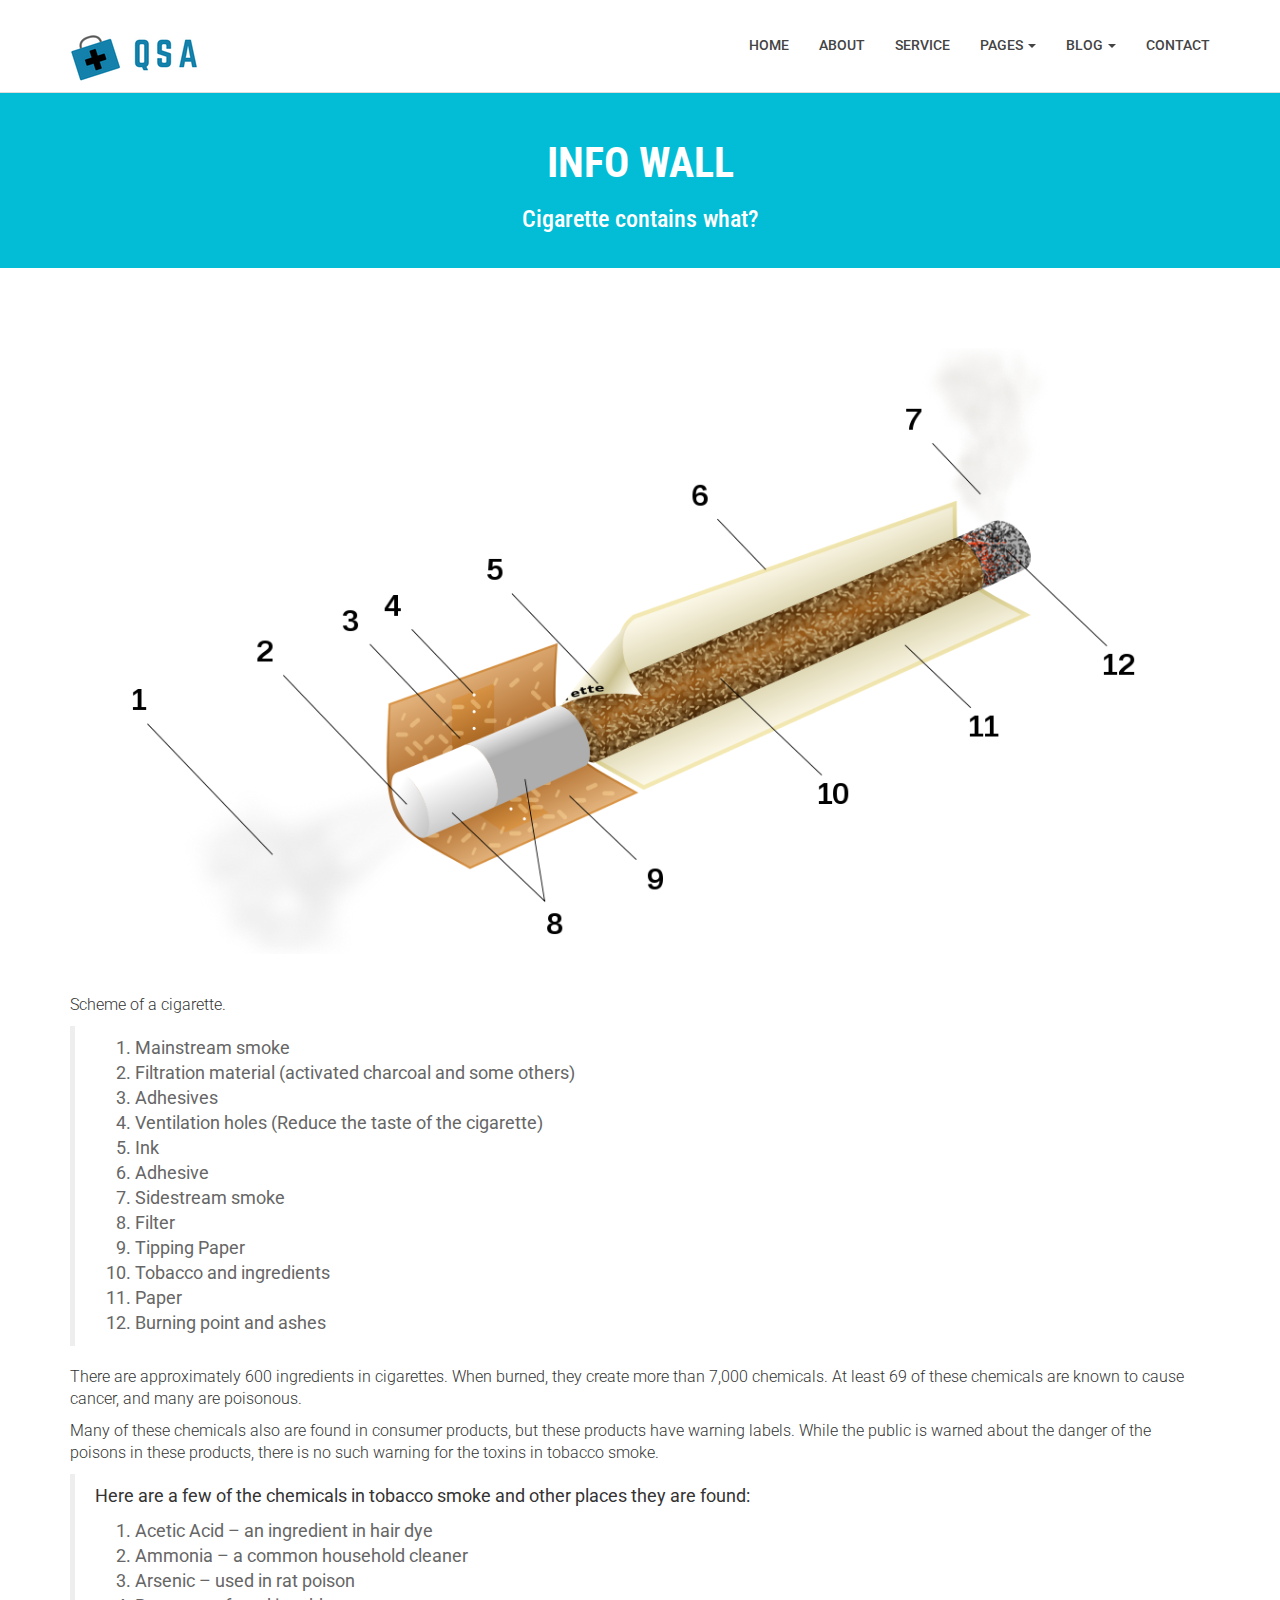
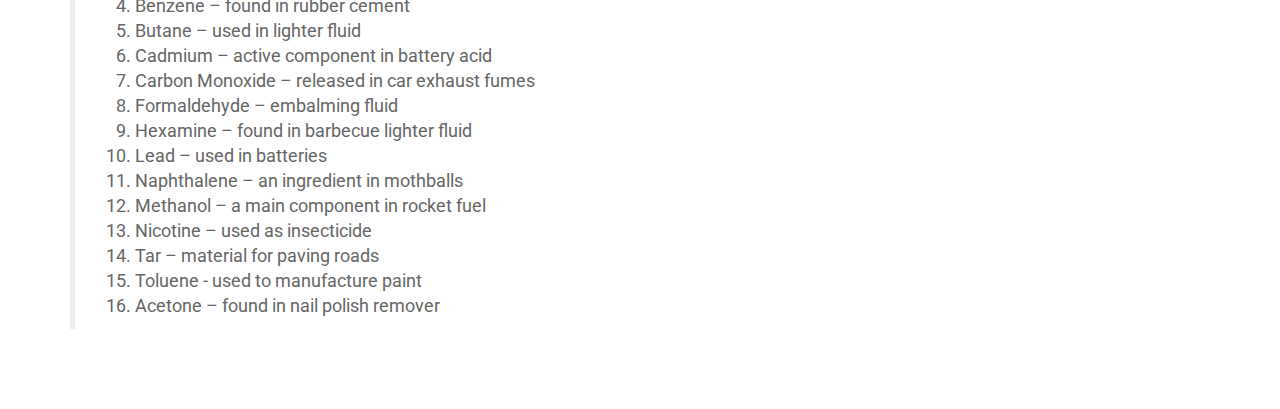
==== cigarette_contains_what.html @ d5af7736 "Initial commit" ====
<!DOCTYPE html>
<html class="no-js">
    <head>
        <!-- Basic Page Needs
        ================================================== -->
        <meta charset="utf-8">
        <meta http-equiv="Content-Type" content="text/html; charset=utf-8">
        <link rel="icon" href="favicon.ico">
        <title>Timer Agency Template</title>
        <meta name="description" content="">
        <meta name="keywords" content="">
        <meta name="author" content="">
        <!-- Mobile Specific Metas
        ================================================== -->
        <meta name="format-detection" content="telephone=no">
        <meta name="viewport" content="width=device-width, initial-scale=1">

        
        <!-- Template CSS Files
        ================================================== -->
        <!-- Twitter Bootstrs CSS -->
        <link rel="stylesheet" href="plugins/bootstrap/bootstrap.min.css">
        <!-- Ionicons Fonts Css -->
        <link rel="stylesheet" href="plugins/ionicons/ionicons.min.css">
        <!-- animate css -->
        <link rel="stylesheet" href="plugins/animate-css/animate.css">
        <!-- Hero area slider css-->
        <link rel="stylesheet" href="plugins/slider/slider.css">
        <!-- owl craousel css -->
        <link rel="stylesheet" href="plugins/owl-carousel/owl.carousel.css">
        <link rel="stylesheet" href="plugins/owl-carousel/owl.theme.css">
        <!-- Fancybox -->
        <link rel="stylesheet" href="plugins/facncybox/jquery.fancybox.css">
        <!-- template main css file -->
        <link rel="stylesheet" href="css/style.css">
    </head>
    <body>


        <!--
        ==================================================
        Header Section Start
        ================================================== -->
        <header id="top-bar" class="navbar-fixed-top animated-header">
            <div class="container">
                <div class="navbar-header">
                    <!-- responsive nav button -->
                    <button type="button" class="navbar-toggle" data-toggle="collapse" data-target=".navbar-collapse">
                    <span class="sr-only">Toggle navigation</span>
                    <span class="icon-bar"></span>
                    <span class="icon-bar"></span>
                    <span class="icon-bar"></span>
                    </button>
                    <!-- /responsive nav button -->
                    
                    <!-- logo -->
                    <div class="navbar-brand">
                        <a href="index.html" >
                            <img src="images/logo.png" alt="">
                        </a>
                    </div>
                    <!-- /logo -->
                </div>
                <!-- main menu -->
                <nav class="collapse navbar-collapse navbar-right" role="navigation">
                    <div class="main-menu">
                        <ul class="nav navbar-nav navbar-right">
                            <li>
                                <a href="index.html" >Home</a>
                            </li>
                            <li><a href="about.html">About</a></li>
                            <li><a href="service.html">Service</a></li>
                            <li class="dropdown">
                                <a href="#" class="dropdown-toggle" data-toggle="dropdown">Pages <span class="caret"></span></a>
                                <div class="dropdown-menu">
                                    <ul>
                                        <li><a href="404.html">404 Page</a></li>
                                        <li><a href="gallery.html">Gallery</a></li>
                                    </ul>
                                </div>
                            </li>
                            <li class="dropdown">
                                <a href="#" class="dropdown-toggle" data-toggle="dropdown">Blog <span class="caret"></span></a>
                                <div class="dropdown-menu">
                                    <ul>
                                        <li><a href="blog-fullwidth.html">Blog Full</a></li>
                                        <li><a href="blog-left-sidebar.html">Blog Left sidebar</a></li>
                                        <li><a href="blog-right-sidebar.html">Blog Right sidebar</a></li>
                                    </ul>
                                </div>
                            </li>
                            <li><a href="contact.html">Contact</a></li>
                        </ul>
                    </div>
                </nav>
                <!-- /main nav -->
            </div>
        </header>
        

<!--
==================================================
Global Page Section Start
================================================== -->
<section class="global-page-header">
    <div class="container">
        <div class="row">
            <div class="col-md-12">
                <div class="block">
                    <h2>Info Wall</h2>
                    <h3>Cigarette contains what?</h3>
                </div>
            </div>
        </div>
    </div>
</section><!--/#Page header-->


<section class="single-post">
    <div class="container">
        <div class="row">
            <div class="col-md-12">
                <div class="post-img">
                    <img class="img-responsive" alt="" src="images/cig-key.png" style="margin-left: 2%" style="padding-bottom:1em;"  >
                </div>
                <div class="post-content">
                    <p>
                        Scheme of a cigarette.
                    </p>
                    <blockquote>
                        <ol>
                            <li>Mainstream smoke</li>
                            <li>Filtration material (activated charcoal and some others)</li>
                            <li>Adhesives</li>
                            <li>Ventilation holes (Reduce the taste of the cigarette)</li>
                            <li>Ink</li>
                            <li>Adhesive</li>
                            <li>Sidestream smoke</li>
                            <li>Filter</li>
                            <li>Tipping Paper</li>
                            <li>Tobacco and ingredients</li>    
                            <li>Paper</li>
                            <li>Burning point and ashes</li>
                        </ol>
                    </blockquote>
                    <p>
                        There are approximately 600 ingredients in cigarettes. When burned, they create more than 7,000 chemicals. At least 69 of these chemicals are known to cause cancer, and many are poisonous.
                    </p>
                    <p>
                        Many of these chemicals also are found in consumer products, but these products have warning labels. While the public is warned about the danger of the poisons in these products, there is no such warning for the toxins in tobacco smoke.
                    </p>
                    <blockquote>
                        Here are a few of the chemicals in tobacco smoke and other places they are found:</p>     
                    <ol>
                        <li>Acetic Acid –  an ingredient in hair dye</li>
                        <li>Ammonia – a common household cleaner</li>
                        <li>Arsenic – used in rat poison</li>
                        <li>Benzene – found in rubber cement</li>
                        <li>Butane – used in lighter fluid</li>
                        <li>Cadmium – active component in battery acid</li>
                        <li>Carbon Monoxide – released in car exhaust fumes</li>
                        <li>Formaldehyde – embalming fluid</li>
                        <li>Hexamine – found in barbecue lighter fluid</li>
                        <li>Lead – used in batteries</li>
                        <li>Naphthalene – an ingredient in mothballs</li>
                        <li>Methanol – a main component in rocket fuel</li>
                        <li>Nicotine – used as insecticide</li>
                        <li>Tar – material for paving roads</li>
                        <li>Toluene - used to manufacture paint</li>
                        <li>Acetone – found in nail polish remover</li>
                    </ol>
                    </blockquote>
                   
                </div>
                

	<!-- Template Javascript Files
	================================================== -->
	<!-- jquery -->
	<script src="plugins/jQurey/jquery.min.js"></script>
	<!-- Form Validation -->
    <script src="plugins/form-validation/jquery.form.js"></script> 
    <script src="plugins/form-validation/jquery.validate.min.js"></script>
	<!-- owl carouserl js -->
	<script src="plugins/owl-carousel/owl.carousel.min.js"></script>
	<!-- bootstrap js -->
	<script src="plugins/bootstrap/bootstrap.min.js"></script>
	<!-- wow js -->
	<script src="plugins/wow-js/wow.min.js"></script>
	<!-- slider js -->
	<script src="plugins/slider/slider.js"></script>
	<!-- Fancybox -->
	<script src="plugins/facncybox/jquery.fancybox.js"></script>
	<!-- template main js -->
	<script src="js/main.js"></script>
 	</body>
</html>
---- plugins/slider/slider.css ----
/* -------------------------------- 

Primary style

-------------------------------- */


.cd-words-wrapper {
  display: inline-block;
  position: relative;
  text-align: left;
}
.cd-words-wrapper b {
  display: inline-block;
  position: absolute;
  white-space: nowrap;
  left: 0;
  top: 0;
}
.cd-words-wrapper b.is-visible {
  position: relative;
}
.no-js .cd-words-wrapper b {
  opacity: 0;
}
.no-js .cd-words-wrapper b.is-visible {
  opacity: 1;
}


xslide 

-------------------------------- */
.cd-headline.slide span {
  display: inline-block;
  padding: .2em 0;
}
.cd-headline.slide .cd-words-wrapper {
  overflow: hidden;
  vertical-align: top;
  width: auto!important;
}
.cd-headline.slide b {
  opacity: 0;
  top: .2em;
}
.cd-headline.slide b.is-visible {
  top: 0;
  opacity: 1;
  -webkit-animation: slide-in 0.6s;
  -moz-animation: slide-in 0.6s;
  animation: slide-in 0.6s;
}
.cd-headline.slide b.is-hidden {
  -webkit-animation: slide-out 0.6s;
  -moz-animation: slide-out 0.6s;
  animation: slide-out 0.6s;
}

@-webkit-keyframes slide-in {
  0% {
    opacity: 0;
    -webkit-transform: translateY(-100%);
  }
  60% {
    opacity: 1;
    -webkit-transform: translateY(20%);
  }
  100% {
    opacity: 1;
    -webkit-transform: translateY(0);
  }
}
@-moz-keyframes slide-in {
  0% {
    opacity: 0;
    -moz-transform: translateY(-100%);
  }
  60% {
    opacity: 1;
    -moz-transform: translateY(20%);
  }
  100% {
    opacity: 1;
    -moz-transform: translateY(0);
  }
}
@keyframes slide-in {
  0% {
    opacity: 0;
    -webkit-transform: translateY(-100%);
    -moz-transform: translateY(-100%);
    -ms-transform: translateY(-100%);
    -o-transform: translateY(-100%);
    transform: translateY(-100%);
  }
  60% {
    opacity: 1;
    -webkit-transform: translateY(20%);
    -moz-transform: translateY(20%);
    -ms-transform: translateY(20%);
    -o-transform: translateY(20%);
    transform: translateY(20%);
  }
  100% {
    opacity: 1;
    -webkit-transform: translateY(0);
    -moz-transform: translateY(0);
    -ms-transform: translateY(0);
    -o-transform: translateY(0);
    transform: translateY(0);
  }
}
@-webkit-keyframes slide-out {
  0% {
    opacity: 1;
    -webkit-transform: translateY(0);
  }
  60% {
    opacity: 0;
    -webkit-transform: translateY(120%);
  }
  100% {
    opacity: 0;
    -webkit-transform: translateY(100%);
  }
}
@-moz-keyframes slide-out {
  0% {
    opacity: 1;
    -moz-transform: translateY(0);
  }
  60% {
    opacity: 0;
    -moz-transform: translateY(120%);
  }
  100% {
    opacity: 0;
    -moz-transform: translateY(100%);
  }
}
@keyframes slide-out {
  0% {
    opacity: 1;
    -webkit-transform: translateY(0);
    -moz-transform: translateY(0);
    -ms-transform: translateY(0);
    -o-transform: translateY(0);
    transform: translateY(0);
  }
  60% {
    opacity: 0;
    -webkit-transform: translateY(120%);
    -moz-transform: translateY(120%);
    -ms-transform: translateY(120%);
    -o-transform: translateY(120%);
    transform: translateY(120%);
  }
  100% {
    opacity: 0;
    -webkit-transform: translateY(100%);
    -moz-transform: translateY(100%);
    -ms-transform: translateY(100%);
    -o-transform: translateY(100%);
    transform: translateY(100%);
  }
}
/* --------------------------------
---- css/style.css ----
@import url(http://fonts.googleapis.com/css?family=Roboto:400,300,100,500,700);
@import url(http://fonts.googleapis.com/css?family=Roboto+Condensed:400,300,700);
@import url(http://fonts.googleapis.com/css?family=Glegoo);
body {
  font-family: "Roboto", sans-serif;
}

h1, h2, h3, h4, h5, h6 {
  font-family: "Roboto Condensed", sans-serif;
}

h2 {
  font-size: 26px;
}

p {
  font-family: "Roboto", sans-serif;
  line-height: 22px;
  font-size: 16px;
  font-weight: 300;
}

body {
  background: #ffffff;
}

ul {
  padding-left: 0;
}

ul li {
  list-style: none;
}

a:hover {
  text-decoration: none;
}

.section-heading {
  text-align: center;
  margin-bottom: 65px;
}

.section-heading p {
  font-size: 14px;
  font-weight: 300;
  color: #727272;
  line-height: 20px;
}

.title {
  font-size: 30px;
  line-height: 1.1;
  font-weight: 300;
  color: #333;
  text-transform: uppercase;
  margin-bottom: 20px;
}

.subtitle {
  font-size: 24px;
  font-weight: 600;
  margin-bottom: 18px;
  text-transform: uppercase;
}

.subtitle-des {
  color: #727272;
  font-size: 14px;
  margin-bottom: 35px;
  font-weight: 300;
}

.pages {
  padding: 80px 0 40px;
}

.moduler {
  padding: 140px 0;
}

.social-share li {
  display: inline-block;
  margin: 3px 1px;
}

.social-share a {
  font-size: 20px;
  color: #fff;
  background: #02bdd5;
  padding: 4px 10px;
  display: inline-block;
}

.fancybox-close {
  background: url("../images/icons/close.png") no-repeat scroll 0 0 transparent;
  height: 50px;
  right: 0;
  top: 0;
  width: 50px;
}

.fancybox-next span {
  background: url("../images/icons/right.png") no-repeat scroll center center #009ee3;
  height: 50px;
  width: 50px;
  right: 0;
}

.fancybox-prev span {
  background: url("../images/icons/left.png") no-repeat scroll center center #009ee3;
  height: 50px;
  width: 50px;
  left: 0;
}

.fancybox-title {
  padding: 15px 8px;
}

.fancybox-title h3 {
  font-size: 15px;
  margin: 0;
}

.global-page-header {
  background-attachment: fixed;
  background-size: cover;
  padding: 120px 0 25px 0;
  position: relative;
  background: #02bdd5;
  color: #fff;
}

.global-page-header h2 {
  font-size: 42px;
  font-weight: bold;
  color: #fff;
  text-transform: uppercase;
}

.global-page-header .breadcrumb {
  background: none;
  font-size: 16px;
  padding: 8px  0;
}

.global-page-header .breadcrumb .active, .global-page-header .breadcrumb li a {
  color: #fff;
}

.global-page-header .block {
  position: relative;
  z-index: 99;
  text-align: center;
}

.works-fit {
  padding: 40px 0;
}

.works-fit figure .buttons {
  left: 14%;
}

.company-description {
  margin-top: 80px;
}

.company-description .block h3 {
  margin-top: 0;
}

.company-description .block p {
  color: #727272;
}

/*=== MEDIA QUERY ===*/
.navbar-default .navbar-nav li a:hover {
  color: #02bdd5;
}

.navbar.navbar-default {
  border: 0;
  border-radius: 0;
  margin-bottom: 0;
}

.navbar.navbar-default .navbar-toggle {
  margin-top: 32px;
}

.navbar-header .navbar-brand {
  padding: 5px 0;
}

.navbar-header .navbar-brand a {
  height: auto;
  display: inline-block;
  margin-top: 8px;
}

.navbar-inverse .navbar-toggle {
  background: #444;
}

.navbar-inverse .navbar-toggle:focus {
  background: #444;
}

#top-bar {
  background: #fff;
  color: #fff;
  transition: all 0.2s ease-out 0s;
  padding: 15px 0;
  box-shadow: 0 0 3px 0 rgba(0, 0, 0, 0.1);
  border-bottom: 1px solid #dedede;
}

#top-bar .navbar-nav li a:hover {
  background: transparent;
}

#top-bar.animated-header {
  padding: 20px 0;
  background: #fff;
  box-shadow: none;
}

#top-bar .main-menu li {
  position: relative;
}

#top-bar .main-menu li a {
  color: #444;
  font-size: 14px;
  font-weight: 500;
  border-bottom: 2px solid transparent;
  transition: .3s all;
  text-transform: uppercase;
}

#top-bar .main-menu li a:hover {
  color: #02bdd5;
}

.navbar-custom .nav li a {
  position: relative;
  color: #222222;
}

.navbar-right .dropdown-menu {
  right: auto;
  left: 0;
}

.navbar-custom .dropdown-menu {
  position: absolute;
  display: block;
  visibility: hidden;
  opacity: 0;
}

.navbar-toggle {
  background: #222222;
}

.navbar-toggle .icon-bar {
  background: #fff;
}

.dropdown-menu ul {
  list-style: none;
  padding: 15px;
  margin-left: auto;
  margin-right: auto;
  margin-bottom: 0;
  margin-top: -5px;
  background: #fff;
  background-color: rgba(0, 0, 0, 0.95);
  box-shadow: 0 2px 0.09px rgba(0, 0, 0, 0.15);
}

.nav .open a {
  background-color: transparent;
}

.nav .open a:focus {
  background-color: transparent;
}

#top-bar .dropdown-menu ul li a {
  display: block;
  font-size: 13px;
  font-weight: 400;
  line-height: normal;
  text-decoration: none;
  padding: 8px 0;
  color: #fff;
  border-bottom: 1px solid rgba(0, 0, 0, 0.1);
}

#hero-area {
  background: url("../images/slider.jpg") no-repeat 50%;
  background-size: cover;
  background-attachment: fixed;
  padding: 230px 0;
  color: #fff;
  box-shadow: 0 0 8px rgba(0, 0, 0, 0.3);
  position: relative;
}

#hero-area:before {
  content: '';
  z-index: 9;
  background: rgba(255, 255, 255, 0.78);
  position: absolute;
  top: 0;
  left: 0;
  right: 0;
  bottom: 0;
}

#hero-area .block {
  position: relative;
  z-index: 999;
}

#hero-area h1 {
  font-size: 40px;
  line-height: 50px;
  color: #333;
  font-weight: 700;
  margin-bottom: 15px;
  text-transform: uppercase;
}

#hero-area h2 {
  font-size: 18px;
  font-weight: 300;
  margin-bottom: 38px;
  line-height: 27px;
  text-transform: uppercase;
  color: #666;
  font-family: 'Roboto', sans-serif;
  margin-top: 25px;
}

#hero-area .btn {
  background: #414141;
  border: none;
  color: #fff;
  padding: 20px 35px;
  margin-top: 30px;
  font-size: 16px;
  font-size: 13px;
  line-height: 1em;
  text-transform: uppercase;
  letter-spacing: normal;
  border-radius: 0;
}

#call-to-action {
  background: #02bdd5;
  background-size: cover;
  background-attachment: fixed;
  padding: 80px 0;
  text-align: center;
  position: relative;
  color: #fff;
}

#call-to-action .block {
  position: relative;
  z-index: 99;
  color: #fff;
}

#call-to-action .block h2 {
  margin-bottom: 15px;
  color: #fff;
}

#call-to-action .block p {
  font-size: 15px;
  font-weight: 300;
  font-family: 'Roboto', sans-serif;
  margin-top: 20px;
}

#call-to-action .block .btn-contact {
  background: #fff;
  border: none;
  color: #02bdd5;
  padding: 16px 35px;
  margin-top: 20px;
  font-size: 12px;
  letter-spacing: 2px;
  text-transform: uppercase;
  border-radius: 0;
}

#call-to-action .block .btn-contact i {
  margin-right: 10px;
}

#about {
  padding: 110px 0;
}

#about .block {
  padding: 20px 30px 0 30px;
}

#about .block h2 {
  font-size: 24px;
  font-weight: 600;
  margin-bottom: 30px;
  text-transform: uppercase;
}

#about .block p {
  color: #727272;
  font-size: 16px;
  line-height: 28px;
  margin-bottom: 35px;
}

#about .block img {
  max-width: 100%;
}

.about-feature {
  margin-top: 50px;
}

.about-feature .block {
  color: #fff;
  width: 33.33%;
  padding: 5%;
  float: left;
}

.about-feature .block p {
  font-weight: 300;
}

.about-feature .about-feature-1 {
  background: #02bdd5;
}

.about-feature .about-feature-2 {
  background: #00B0C7;
}

.about-feature .about-feature-3 {
  background: #00A6BB;
}

.works {
  padding: 80px 0;
  background: #FCFCFC;
}

.works .block {
  position: relative;
  z-index: 99;
}

.works .block:hover .img-overly .overly {
  opacity: 1;
}

.works .block h4 {
  padding: 20px 15px;
  margin-top: 0;
  color: #666;
}

.works .block .img-overly {
  position: relative;
  background: rgba(0, 0, 0, 0.85);
}

.works .block .img-overly img {
  border-radius: 0;
}

.works .block .img-overly .overly {
  background: rgba(57, 181, 74, 0.9);
  position: absolute;
  top: 0;
  right: 0;
  left: 0;
  bottom: 0;
  opacity: 0;
  transition: .3s all;
}

.works .block .img-overly .overly a {
  position: absolute;
  top: 45%;
  left: 22%;
}

.works .block .img-overly .overly a i {
  font-size: 30px;
  color: #fff;
}

figure {
  background: #fff;
  margin-bottom: 45px;
  box-shadow: 0 2px 5px 0 rgba(0, 0, 0, 0.04), 0 2px 10px 0 rgba(0, 0, 0, 0.06);
}

figure .img-wrapper {
  position: relative;
  overflow: hidden;
}

figure img {
  -webkit-transform: scale3d(1, 1, 1);
  transform: scale3d(1, 1, 1);
  transition: -webkit-transform 400ms;
  transition: transform 400ms;
  transition: transform 400ms, -webkit-transform 400ms;
}

figure:hover img {
  -webkit-transform: scale3d(1.2, 1.2, 1);
  transform: scale3d(1.2, 1.2, 1);
}

figure:hover .overlay {
  opacity: 1;
}

figure:hover .overlay .buttons a {
  -webkit-transform: scale3d(1, 1, 1);
  transform: scale3d(1, 1, 1);
}

figure .overlay {
  position: absolute;
  top: 0;
  left: 0;
  right: 0;
  bottom: 0;
  padding: 10px;
  text-align: center;
  background: rgba(0, 0, 0, 0.7);
  opacity: 0;
  transition: opacity 400ms;
}

figure .overlay a {
  display: inline-block;
  color: #fff;
  padding: 10px 23px;
  line-height: 1;
  border: 1px solid #fff;
  border-radius: 0px;
  margin: 4px;
  -webkit-transform: scale3d(0, 0, 0);
  transform: scale3d(0, 0, 0);
  transition: all 400ms;
}

figure .overlay a:hover {
  text-decoration: none;
}

figure .overlay:hover a {
  -webkit-transform: scale3d(1, 1, 1);
  transform: scale3d(1, 1, 1);
}

figure .buttons {
  position: absolute;
  top: 45%;
  left: 24%;
}

figure figcaption {
  padding: 20px 25px;
  margin-top: 0;
  color: #666;
}

figure figcaption h4 {
  margin: 0;
}

figure figcaption h4 a {
  color: #02bdd5;
}

figure figcaption p {
  font-size: 14px;
  margin-bottom: 0;
  margin-top: 5px;
}

#feature {
  padding: 80px 0;
}

#feature .media {
  margin: 0px 0 70px 0;
}

#feature .media .media-left {
  padding-right: 25px;
}

#feature h3 {
  color: #222222;
  font-size: 18px;
  text-transform: uppercase;
  text-align: center;
  margin-bottom: 20px;
  margin: 0px 0px 15px;
  font-weight: 400;
}

#feature p {
  line-height: 25px;
  font-size: 14px;
  color: #777777;
}

#feature .icon {
  text-decoration: none;
  color: #fff;
  background-color: #02bdd5;
  height: 100px;
  text-align: center;
  width: 100px;
  font-size: 50px;
  line-height: 100px;
  overflow: hidden;
  -webkit-border-radius: 50%;
  -moz-border-radius: 50%;
  -ms-border-radius: 50%;
  -o-border-radius: 50%;
  text-shadow: #00a4ba 1px 1px, #00a4ba 2px 2px, #00a4ba 3px 3px, #00a4ba 4px 4px, #00a4ba 5px 5px, #00a4ba 6px 6px, #00a4ba 7px 7px, #00a4ba 8px 8px, #00a4ba 9px 9px, #00a4ba 10px 10px, #00a4ba 11px 11px, #00a4ba 12px 12px, #00a4ba 13px 13px, #00a4ba 14px 14px, #00a4ba 15px 15px, #00a4ba 16px 16px, #00a4ba 17px 17px, #00a4ba 18px 18px, #00a4ba 19px 19px, #00a4ba 20px 20px, #00a4ba 21px 21px, #00a4ba 22px 22px, #00a4ba 23px 23px, #00a4ba 24px 24px, #00a4ba 25px 25px, #00a4ba 26px 26px, #00a4ba 27px 27px, #00a4ba 28px 28px, #00a4ba 29px 29px, #00a4ba 30px 30px, #00a4ba 31px 31px, #00a4ba 32px 32px, #00a4ba 33px 33px, #00a4ba 34px 34px, #00a4ba 35px 35px, #00a4ba 36px 36px, #00a4ba 37px 37px, #00a4ba 38px 38px, #00a4ba 39px 39px, #00a4ba 40px 40px, #00a4ba 41px 41px, #00a4ba 42px 42px, #00a4ba 43px 43px, #00a4ba 44px 44px, #00a4ba 45px 45px, #00a4ba 46px 46px, #00a4ba 47px 47px, #00a4ba 48px 48px, #00a4ba 49px 49px, #00a4ba 50px 50px, #00a4ba 51px 51px, #00a4ba 52px 52px, #00a4ba 53px 53px, #00a4ba 54px 54px, #00a4ba 55px 55px, #00a4ba 56px 56px, #00a4ba 57px 57px, #00a4ba 58px 58px, #00a4ba 59px 59px, #00a4ba 60px 60px, #00a4ba 61px 61px, #00a4ba 62px 62px, #00a4ba 63px 63px, #00a4ba 64px 64px, #00a4ba 65px 65px, #00a4ba 66px 66px, #00a4ba 67px 67px, #00a4ba 68px 68px, #00a4ba 69px 69px, #00a4ba 70px 70px, #00a4ba 71px 71px, #00a4ba 72px 72px, #00a4ba 73px 73px, #00a4ba 74px 74px, #00a4ba 75px 75px, #00a4ba 76px 76px, #00a4ba 77px 77px, #00a4ba 78px 78px, #00a4ba 79px 79px, #00a4ba 80px 80px, #00a4ba 81px 81px, #00a4ba 82px 82px, #00a4ba 83px 83px, #00a4ba 84px 84px, #00a4ba 85px 85px, #00a4ba 86px 86px, #00a4ba 87px 87px, #00a4ba 88px 88px, #00a4ba 89px 89px, #00a4ba 90px 90px, #00a4ba 91px 91px, #00a4ba 92px 92px, #00a4ba 93px 93px, #00a4ba 94px 94px, #00a4ba 95px 95px, #00a4ba 96px 96px, #00a4ba 97px 97px, #00a4ba 98px 98px, #00a4ba 99px 99px, #00a4ba 100px 100px;
}

.wrapper_404 h1 {
  font-size: 200px;
  color: #02bdd5;
  line-height: 1;
}

.wrapper_404 h2 {
  font-size: 50px;
  margin-top: 0;
}

.wrapper_404 .btn-home {
  background: #414141;
  border: none;
  color: #fff;
  padding: 20px 35px;
  margin-top: 10px;
  font-size: 16px;
  font-size: 13px;
  line-height: 1em;
  text-transform: uppercase;
  letter-spacing: normal;
  border-radius: 0;
}

#blog-full-width {
  padding: 40px 0 80px;
}

article {
  padding: 30px 0;
}

.blog-content h2 {
  font-family: 'Roboto', sans-serif;
}

.blog-content h2 a {
  color: #444;
  font-weight: 400;
  font-size: 30px;
}

.blog-content .blog-meta {
  color: #9a9a9a;
  font-weight: 300;
  margin-bottom: 25px;
}

.blog-content .blog-meta span:after {
  content: '/';
  padding: 0 3px 0 6px;
}

.blog-content .blog-meta a {
  color: #acacac;
}

.blog-content .blog-meta p {
  margin-top: 20px;
}

.blog-content .btn-details {
  color: #02bdd5;
  padding: 0;
  background: #02bdd5;
  color: #fff;
  padding: 8px 18px;
  border-radius: 0;
  margin-top: 15px;
  border: 1px solid #fff;
  box-shadow: 0px 0px 0px 1px #02bdd5;
}

.blog-post-image {
  margin-top: 30px;
}

.sidebar {
  padding-top: 60px;
}

.sidebar .widget {
  margin-bottom: 40px;
  padding: 15px;
  border: 1px solid #dedede;
}

.sidebar .widget h3 {
  margin-top: 8px;
}

.sidebar .search input.form-control {
  border-right: 0;
  border-radius: 0;
  box-shadow: inset 0 0px 0px rgba(0, 0, 0, 0.075);
}

.sidebar .search button {
  border-left: 0;
}

.sidebar .search button:hover {
  background: transparent;
}

.sidebar .author .author-img img {
  width: 90px;
  border-radius: 100%;
  margin-top: -40px;
  border: 3px solid #fff;
}

.sidebar .author .author-bio p {
  font-size: 14px;
  color: #888;
}

.sidebar .categories ul li {
  border-bottom: 1px solid #f0f0f0;
  padding: 10px 0;
  list-style: none;
}

.sidebar .categories ul li span.badge {
  float: right;
  background: transparent;
  color: #444;
  border: 1px solid #dedede;
  border-radius: 0;
}

.sidebar .categories ul li a {
  color: #555;
}

.sidebar .categories ul li:last-child {
  border-bottom: none;
}

.sidebar .recent-post ul li {
  margin: 20px 0;
}

.sidebar .recent-post ul li a {
  color: #555;
  font-size: 15px;
}

.sidebar .recent-post ul li a:hover {
  color: #02bdd5;
}

.sidebar .recent-post time {
  font-weight: 300;
  color: #999;
  font-size: 12px;
}

#clients {
  padding: 30px 0 60px;
}

#clients .owl-carousel .owl-item {
  margin-right: 10px;
}

#clients .owl-carousel .owl-item img {
  display: block;
  width: 100%;
  -webkit-transform-style: preserve-3d;
}

#contact-section {
  padding: 90px 0;
}

#contact-section .contact-form {
  margin-top: 42px;
}

#contact-section .contact-form .btn-send {
  color: #fff;
  outline: none;
  background: #02bdd5;
}

#contact-section .contact-form .btn-send:hover {
  border: 1px solid #02bdd5;
}

#contact-section input {
  display: block;
  height: 40px;
  padding: 6px 12px;
  font-size: 13px;
  line-height: 1.428571429;
  background-color: #fff;
  background-image: none;
  border: 1px solid #ccc;
  border-radius: 4px;
  box-shadow: inset 0 1px 1px rgba(0, 0, 0, 0.075);
  transition: border-color ease-in-out 0.15s, box-shadow ease-in-out 0.15s;
  border-radius: 1px;
  border: 1px solid rgba(111, 121, 122, 0.3);
  box-shadow: none;
  -webkit-box-shadow: none;
}

#contact-section textarea {
  display: block;
  border-radius: 0;
  width: 100%;
  padding: 6px 12px;
  font-size: 14px;
  line-height: 1.42857143;
  color: #555555;
  background-color: #fff;
  background-image: none;
  border: 1px solid #cccccc;
  box-shadow: none;
  transition: border-color ease-in-out 0.15s, box-shadow ease-in-out 0.15s;
}

#contact-section .address, #contact-section .email, #contact-section .phone {
  text-align: center;
  background: #F7F7F7;
  padding: 20px 0 40px 0;
  margin-bottom: 20px;
}

#contact-section .address i, #contact-section .email i, #contact-section .phone i {
  font-size: 45px;
  color: #02bdd5;
}

#contact-section .address h5, #contact-section .email h5, #contact-section .phone h5 {
  font-size: 16px;
  line-height: 1.4;
}

#contact-section .address-details {
  padding-top: 70px;
}

#map-canvas {
  width: 100%;
  height: 350px;
  background-color: #CCC;
}

.error {
  padding: 10px;
  color: #D8000C;
  border-radius: 2px;
  font-size: 14px;
  background-color: #FFBABA;
}

.success {
  background-color: #6cb670;
  border-radius: 2px;
  color: #fff;
  font-size: 14px;
  padding: 10px;
}

#error, #success {
  display: none;
  margin-bottom: 10px;
}

.gallery {
  padding: 100px;
}

.gallery figure .buttons {
  left: 40%;
}

.portfolio-meta span {
  margin: 5px 10px;
  font-weight: 300;
}

.portfolio-meta span a {
  color: #fff;
}

.portfolio-single {
  padding: 80px 0 20px;
}

.portfolio-single .portfolio-content {
  padding: 40px 0;
}

.single-post {
  padding: 80px 0 20px;
}

.single-post .post-content {
  padding: 40px 0;
}

.single-post .post-content ol li, .single-post .post-content ul li {
  color: #666;
}

.single-post .media {
  border: 1px solid #dedede;
  padding: 30px 20px;
}

.single-post .media .media-body a {
  color: #02bdd5;
  font-size: 12px;
}

.single-post .media .media {
  border: none;
}

.single-post .comments {
  margin-top: 40px;
}

.single-post .post-comment {
  margin-top: 40px;
}

.single-post .post-comment h3 {
  margin-bottom: 15px;
}

.single-post .post-comment .form-control {
  box-shadow: none;
  border-radius: 0;
}

.single-post .post-comment .btn-send {
  background: #02bdd5;
  color: #fff;
  border-radius: 0;
}

#product-showcase-banner {
  padding-top: 160px;
}

#product-showcase-banner .block {
  padding: 20px 0 20px 50px;
}

#product-showcase-banner .block h2 {
  font-size: 40px;
  color: #02bdd5;
  margin-bottom: 20px;
  margin-top: 0;
}

#product-showcase-banner .block p {
  color: #666;
  line-height: 25px;
}

#product-showcase-banner .block .buttons {
  margin-top: 25px;
}

#product-showcase-banner .block .buttons .btn {
  color: #fff;
  border: none;
  padding: 12px 40px;
  transition: .2s all;
  letter-spacing: 2px;
  font-size: 15px;
}

#product-showcase-banner .block .buttons .btn-demo {
  background: #5abd4f;
  margin-right: 8px;
  border-bottom: 3px solid #429E38;
}

#product-showcase-banner .block .buttons .btn-demo:hover {
  background: #429E38;
}

#product-showcase-banner .block .buttons .btn-buy {
  background: #00AEDA;
  border-bottom: 3px solid #0190B5;
}

#product-showcase-banner .block .buttons .btn-buy:hover {
  background: #0190B5;
}

#product-showcase-banner .block .buttons .btn-buy span {
  margin-right: 8px;
  font-weight: bold;
}

#product-description {
  padding-top: 80px;
}

#product-description .block {
  height: 400px;
  overflow: hidden;
  margin-top: 35px;
  border-bottom: 1px solid #dedede;
  padding-top: 30px;
  position: relative;
  webkit-transform: translateZ(0);
  -webkit-transform: translateZ(0);
          transform: translateZ(0);
}

#product-description .block:hover img {
  -webkit-transform: translateY(20px);
  transform: translateY(20px);
}

#product-description .block img {
  position: absolute;
  top: 10px;
  left: 0;
  -webkit-transform: translateY(60px);
  transform: translateY(60px);
  transition: -webkit-transform 0.35s cubic-bezier(0.645, 0.045, 0.355, 1);
  transition: transform 0.35s cubic-bezier(0.645, 0.045, 0.355, 1);
  transition: transform 0.35s cubic-bezier(0.645, 0.045, 0.355, 1), -webkit-transform 0.35s cubic-bezier(0.645, 0.045, 0.355, 1);
}

#product-description .block .content {
  width: 60%;
  padding-top: 70px;
}

#product-description .block .content h3 {
  font-size: 32px;
  color: #5c5c5c;
}

#product-description .block .content p {
  color: #787f8c;
  line-height: 25px;
}

#related-items {
  padding: 60px 0 110px;
}

#related-items .title {
  border-bottom: 1px solid #dedede;
  padding: 10px 0;
  margin: 5px 15px 30px 15px;
  text-align: left;
  color: #777;
}

#related-items .product-details {
  margin-bottom: 0;
}

#related-items .block {
  position: relative;
  background: #fff;
  margin-bottom: 45px;
  box-shadow: 0 0px 1px rgba(0, 0, 0, 0.14);
}

#related-items .block:hover .img-overly .overly {
  opacity: 1;
}

#related-items .block h4 {
  padding: 20px 15px;
  margin-top: 0;
  color: #666;
}

#related-items .block h4 span {
  float: right;
  color: #02bdd5;
}

#related-items .block .img-overly {
  position: relative;
  background: rgba(0, 0, 0, 0.85);
}

#related-items .block .img-overly img {
  border-radius: 0;
}

#related-items .block .img-overly .overly {
  background: rgba(57, 181, 74, 0.9);
  position: absolute;
  top: 0;
  right: 0;
  left: 0;
  bottom: 0;
  opacity: 0;
  transition: .3s all;
}

#related-items .block .img-overly .overly a {
  position: absolute;
  top: 45%;
  left: 45%;
}

#related-items .block .img-overly .overly a i {
  font-size: 30px;
  color: #fff;
}

.service-page .service-parts .block {
  margin-bottom: 40px;
  text-align: center;
}

.service-page .service-parts .block i {
  font-size: 35px;
  color: #02bdd5;
}

.service-page .service-parts .block p {
  padding: 0 8px;
  font-size: 14px;
  color: #777;
  line-height: 1.7;
}

.works.service-page figure .buttons {
  position: absolute;
  top: 45%;
  left: 13%;
}

#team {
  margin: 50px 0;
}

.team-member {
  margin-top: 30px;
}

.team-member:hover .team-img img {
  opacity: .8;
}

.team-member .team-img {
  position: relative;
}

.team-member .team-img .team-pic {
  width: 100%;
}

.team-member .team_designation {
  font-size: 13px;
}

.team-member h3 {
  color: #02bdd5;
  margin-bottom: 0;
  font-size: 20px;
}

.team-member p {
  font-size: 14px;
}

.team-member .social-icons a {
  background: #02bdd5;
  color: #fff;
  padding: 4px 8px;
  display: inline-block;
  font-size: 15px;
}

.team-member .social-icons .facebook {
  padding: 4px 12px;
}

#footer {
  background: #fff;
  padding: 25px 0;
  color: #555;
}

#footer .copyright {
  font-size: 13px;
  margin-bottom: 0;
}

#footer .copyright a {
  color: #02bdd5;
}

#footer .social {
  text-align: right;
  margin-bottom: 0;
}

#footer .social li {
  display: inline-block;
  margin-right: 15px;
}

#footer .social li a {
  font-size: 22px;
  color: #02bdd5;
}

.cd-headline.slide .cd-words-wrapper {
  color: #02bdd5;
}

ul.social-icons {
  height: auto;
  overflow: hidden;
  list-style: none !important;
  margin-bottom: 10px;
}

ul.social-icons li {
  float: none;
  display: inline-block;
  height: 36px;
}

#copyright a:hover, #copyright nav .menu li a:hover {
  color: #e4e4e4 !important;
}

#copyright a {
  text-decoration: none;
}

#copyright a:hover {
  text-decoration: none;
}

/* Responsive styles
================================================== */
/* Large Devices, Wide Screens */
@media (min-width: 1200px) {
  /* Dropdown animation */
  .navbar-nav .dropdown-menu,
  .navbar-nav .dropdown.megamenu div.dropdown-menu {
    background: none;
    border: 0;
    box-shadow: none;
    display: block;
    opacity: 0;
    z-index: 1;
    visibility: hidden;
    -webkit-transform: scale(0.8);
    transform: scale(0.8);
    transition: visibility 500ms, opacity 500ms, -webkit-transform 500ms cubic-bezier(0.43, 0.26, 0.11, 0.99);
    transition: visibility 500ms, opacity 500ms, transform 500ms cubic-bezier(0.43, 0.26, 0.11, 0.99);
    transition: visibility 500ms, opacity 500ms, transform 500ms cubic-bezier(0.43, 0.26, 0.11, 0.99), -webkit-transform 500ms cubic-bezier(0.43, 0.26, 0.11, 0.99);
  }
  .navbar-nav .dropdown:hover div.dropdown-menu,
  .navbar-nav .dropdown.megamenu:hover div.dropdown-menu {
    opacity: 1;
    visibility: visible;
    color: #777;
    -webkit-transform: scale(1);
    transform: scale(1);
  }
  .navbar-nav .dropdown-backdrop {
    visibility: hidden;
  }
}

/*		Tablet Layout: 768px.
		Gutters: 24px.
		Outer margins: 28px.
		Inherits styles from: Default Layout.
-----------------------------------------------------------------
cols    1     2      3      4      5      6      7      8
px      68    160    252    344    436    528    620    712    */
/*		Mobile Layout: 320px.
		Gutters: 24px.
		Outer margins: 34px.
		Inherits styles from: Default Layout.
---------------------------------------------
cols    1     2      3
px      68    160    252    */
@media only screen and (max-width: 767px) {
  .title {
    font-size: 40px;
  }
  .navbar-header .navbar-brand a {
    padding: 6px 8px;
  }
  #hero-area {
    padding: 140px 0;
  }
  #hero-area .btn {
    margin-top: 8px;
  }
  #about {
    padding: 70px 0;
  }
  #about .block {
    padding: 0;
  }
  figure .buttons {
    left: 16%;
  }
  #feature .media {
    margin: 0px 0px 35px;
  }
  #footer .copyright {
    text-align: center;
  }
  #footer .social {
    text-align: center;
  }
  .dropdown-menu > ul > li > a {
    display: block;
    font-size: 14px;
    font-weight: 400;
    line-height: normal;
    text-decoration: none;
    padding: 15px;
    color: #333;
    border-bottom: 1px solid rgba(0, 0, 0, 0.1);
  }
  .dropdown-menu > ul {
    list-style: none;
    padding: 0 15px;
    margin-left: auto;
    margin-right: auto;
    margin-bottom: 0;
    margin-top: -5px;
    background: #fff;
    background-color: rgba(255, 255, 255, 0.95);
    box-shadow: 0 2px 0.09px rgba(0, 0, 0, 0.15);
  }
  .navbar-collapse {
    background: #333333;
  }
  #top-bar .main-menu li > a {
    color: #fff;
    padding: 21px 10px;
    background: transparent;
  }
  #top-bar .dropdown-menu > ul {
    list-style: none;
    padding: 0 15px;
    margin-left: auto;
    margin-right: auto;
    margin-bottom: 0;
    margin-top: -5px;
    background: #fff;
    background-color: rgba(255, 255, 255, 0.95);
    box-shadow: 0 2px 0.09px rgba(0, 0, 0, 0.15);
  }
  #top-bar .dropdown-menu > ul > li > a {
    display: block;
    font-size: 14px;
    font-weight: 400;
    line-height: normal;
    text-decoration: none;
    padding: 15px;
    color: #333;
    border-bottom: 1px solid rgba(0, 0, 0, 0.1);
  }
}

/*		Wide Mobile Layout: 480px.
		Gutters: 24px.
		Outer margins: 22px.
		Inherits styles from: Default Layout, Mobile Layout.
------------------------------------------------------------
cols    1     2      3      4      5
px      68    160    252    344    436    */

/*# sourceMappingURL=maps/style.css.map */
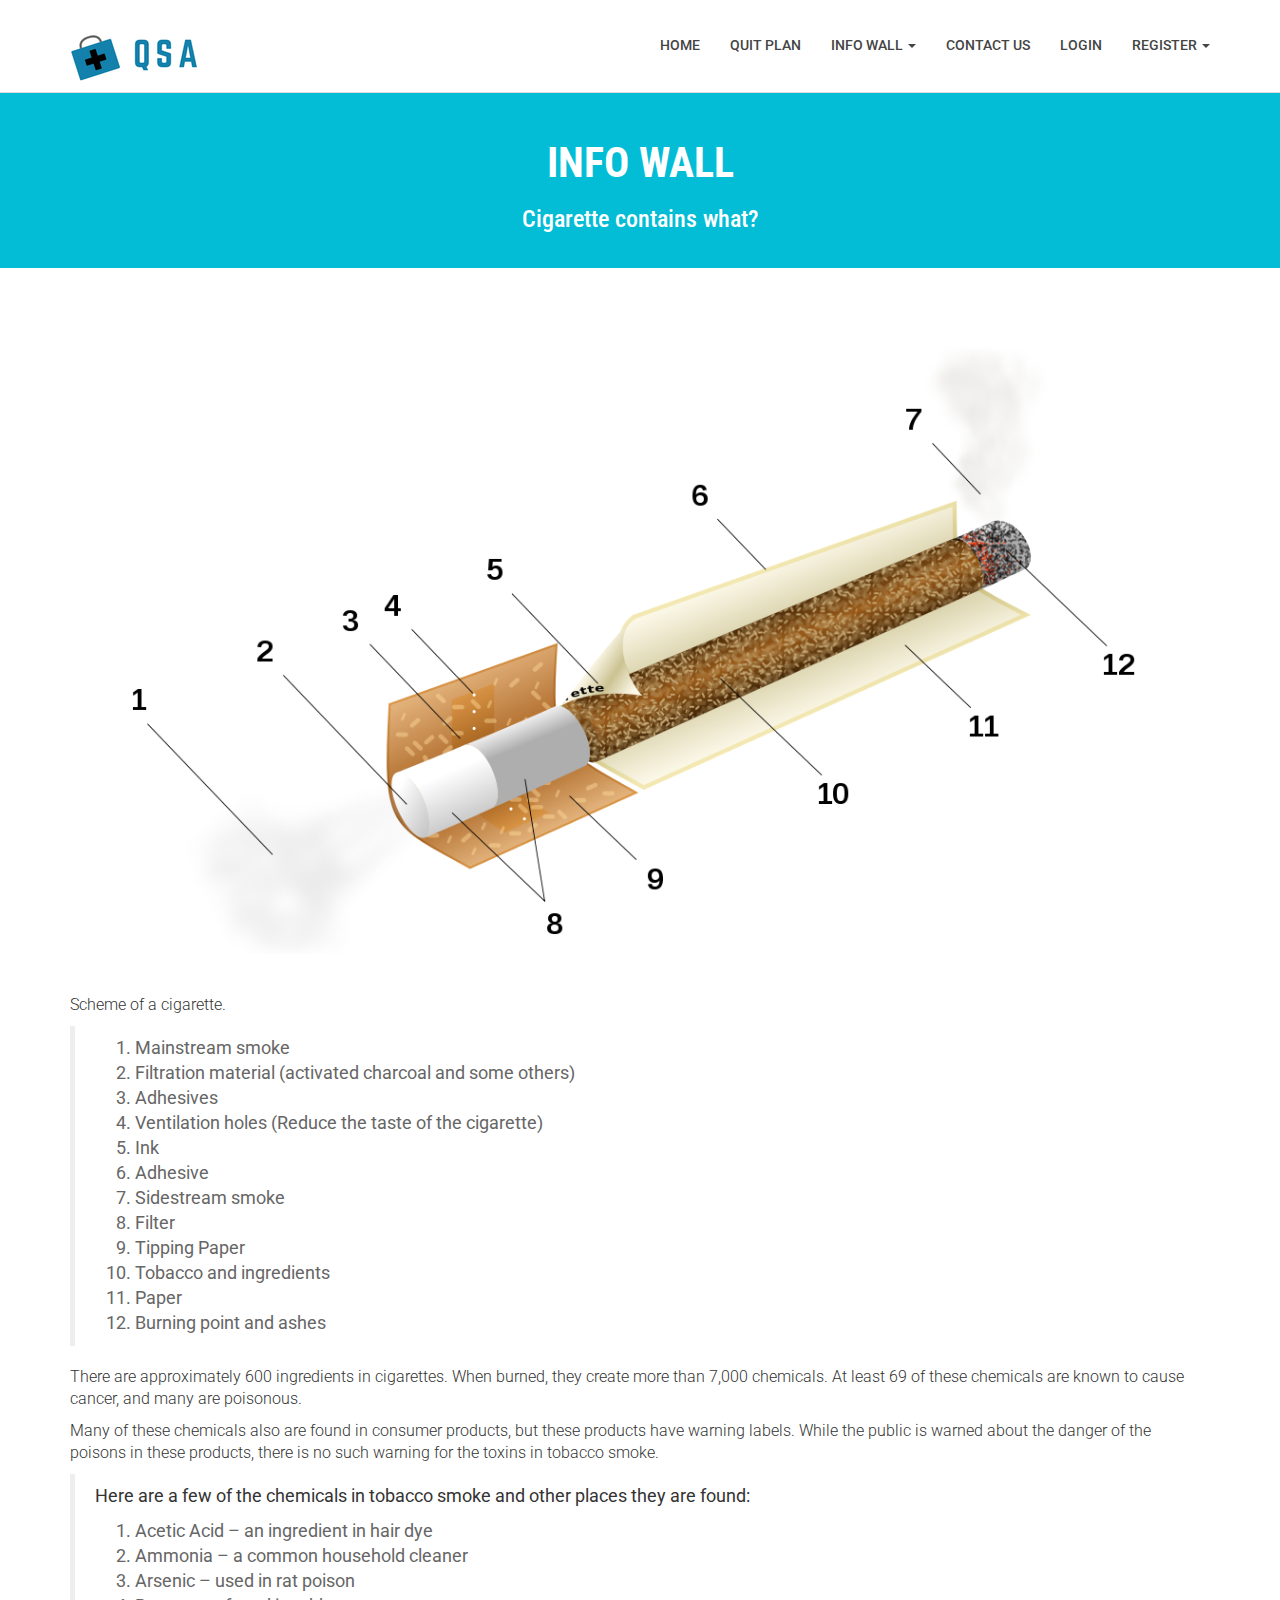
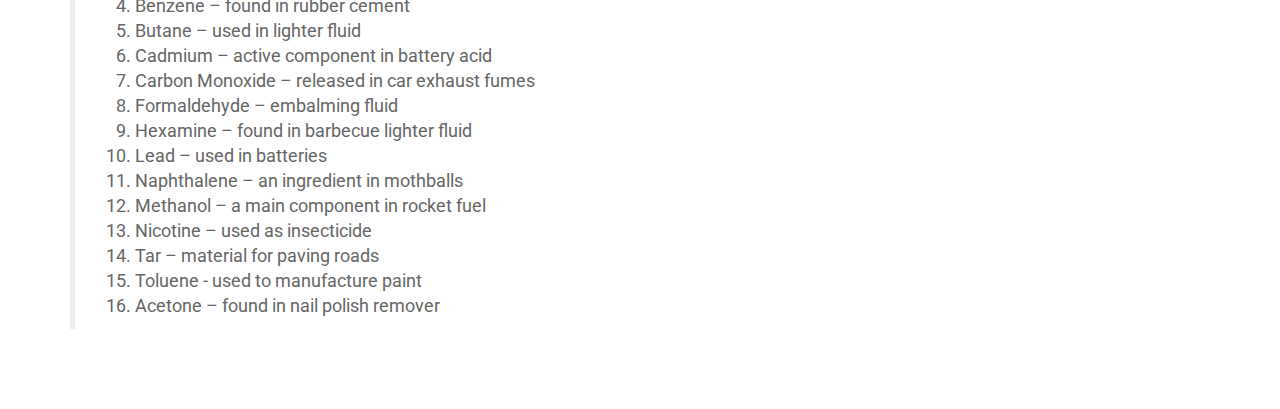
==== commit 8a7d8ec1: "v2" ====
--- a/cigarette_contains_what.html
+++ b/cigarette_contains_what.html
@@ -68,28 +68,30 @@
                             <li>
                                 <a href="index.html" >Home</a>
                             </li>
-                            <li><a href="about.html">About</a></li>
-                            <li><a href="service.html">Service</a></li>
+                            <li><a href="service.html">Quit Plan</a></li>
                             <li class="dropdown">
-                                <a href="#" class="dropdown-toggle" data-toggle="dropdown">Pages <span class="caret"></span></a>
+                                <a href="#" class="dropdown-toggle" data-toggle="dropdown">Info Wall <span class="caret"></span></a>
                                 <div class="dropdown-menu">
                                     <ul>
-                                        <li><a href="404.html">404 Page</a></li>
-                                        <li><a href="gallery.html">Gallery</a></li>
+                                        <li><a href="health_effects.html">Health Effects</a></li>
+                                        <li><a href="cigarette_contains_what.html">Cigarette contains what?</a></li>
+                                        <li><a href="why_smoke.html">Why Teenagers or Children Smoke</a></li>
+                                    </ul>
+                                </div>
+                            </li>         
+                            <li><a href="contact.html">Contact Us</a></li>
+                            <li><a href="login.php">Login</a></li>
+                            <li class="dropdown">
+                                <a href="#" class="dropdown-toggle" data-toggle="dropdown">Register <span class="caret"></span></a>
+                                <div class="dropdown-menu">
+                                    <ul>
+                                        <li><a href="user_register.html">As User</a></li>
+                                        <li><a href="advisor_register.html">As Advisor</a></li>
                                     </ul>
                                 </div>
                             </li>
-                            <li class="dropdown">
-                                <a href="#" class="dropdown-toggle" data-toggle="dropdown">Blog <span class="caret"></span></a>
-                                <div class="dropdown-menu">
-                                    <ul>
-                                        <li><a href="blog-fullwidth.html">Blog Full</a></li>
-                                        <li><a href="blog-left-sidebar.html">Blog Left sidebar</a></li>
-                                        <li><a href="blog-right-sidebar.html">Blog Right sidebar</a></li>
-                                    </ul>
-                                </div>
-                            </li>
-                            <li><a href="contact.html">Contact</a></li>
+                            
+                            
                         </ul>
                     </div>
                 </nav>
